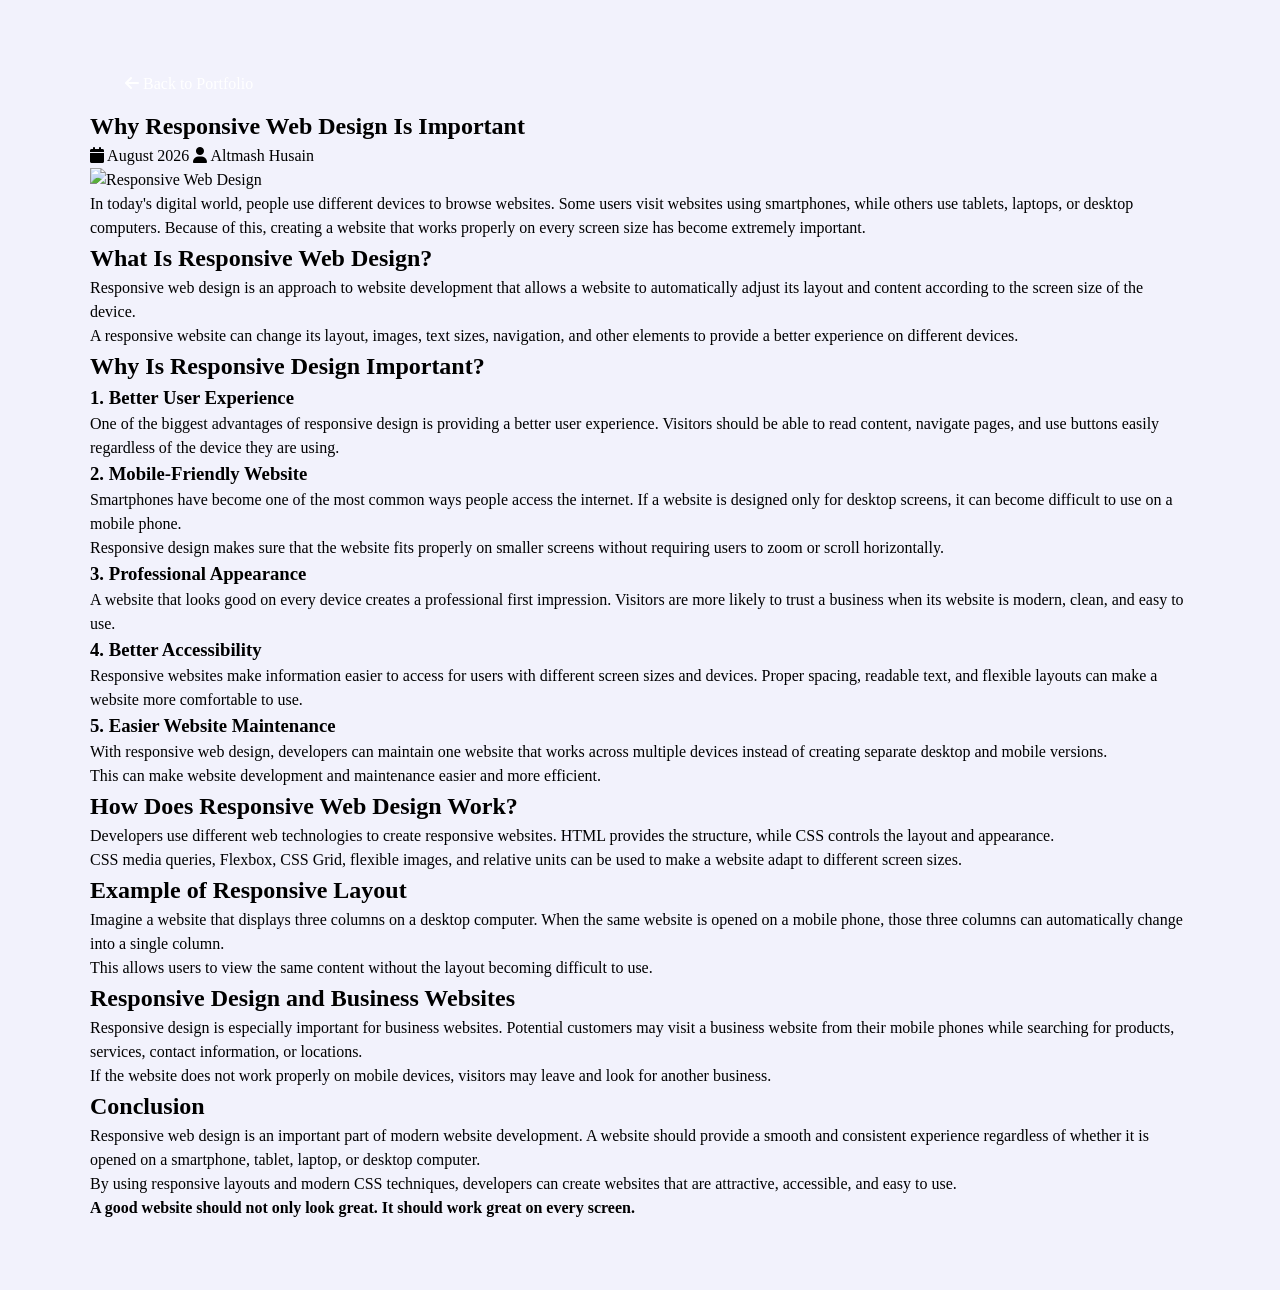
==== blog-1.html @ e06248cf "Add files via upload" ====
<!DOCTYPE html>
<html lang="en">

<head>
    <meta charset="UTF-8">
    <meta name="viewport" content="width=device-width, initial-scale=1.0">

    <title>Why Responsive Web Design Is Important</title>

    <!-- CSS -->
    <link rel="stylesheet" href="style.css">

    <!-- Font Awesome -->
    <link rel="stylesheet"
        href="https://cdnjs.cloudflare.com/ajax/libs/font-awesome/6.5.1/css/all.min.css">
</head>

<body>

    <!-- Blog Page Start -->
    <section class="blog-details section">

        <div class="container">

            <!-- Back Button -->
            <div class="blog-back">
                <a href="index.html" class="btn">
                    <i class="fa fa-arrow-left"></i> Back to Portfolio
                </a>
            </div>


            <!-- Blog Header -->
            <div class="blog-details-header">

                <h1>Why Responsive Web Design Is Important</h1>

                <div class="blog-meta">
                    <span>
                        <i class="fa fa-calendar"></i>
                        August 2026
                    </span>

                    <span>
                        <i class="fa fa-user"></i>
                        Altmash Husain
                    </span>
                </div>

            </div>


            <!-- Blog Image -->
            <div class="blog-details-img">
                <img src="images/blog-1-responsive-web-design.png"
                    alt="Responsive Web Design">
            </div>


            <!-- Blog Content -->
            <div class="blog-details-content">

                <p>
                    In today's digital world, people use different devices
                    to browse websites. Some users visit websites using
                    smartphones, while others use tablets, laptops, or
                    desktop computers. Because of this, creating a website
                    that works properly on every screen size has become
                    extremely important.
                </p>


                <h2>What Is Responsive Web Design?</h2>

                <p>
                    Responsive web design is an approach to website
                    development that allows a website to automatically
                    adjust its layout and content according to the
                    screen size of the device.
                </p>

                <p>
                    A responsive website can change its layout, images,
                    text sizes, navigation, and other elements to provide
                    a better experience on different devices.
                </p>


                <h2>Why Is Responsive Design Important?</h2>


                <h3>1. Better User Experience</h3>

                <p>
                    One of the biggest advantages of responsive design is
                    providing a better user experience. Visitors should be
                    able to read content, navigate pages, and use buttons
                    easily regardless of the device they are using.
                </p>


                <h3>2. Mobile-Friendly Website</h3>

                <p>
                    Smartphones have become one of the most common ways
                    people access the internet. If a website is designed
                    only for desktop screens, it can become difficult to
                    use on a mobile phone.
                </p>

                <p>
                    Responsive design makes sure that the website fits
                    properly on smaller screens without requiring users
                    to zoom or scroll horizontally.
                </p>


                <h3>3. Professional Appearance</h3>

                <p>
                    A website that looks good on every device creates a
                    professional first impression. Visitors are more
                    likely to trust a business when its website is
                    modern, clean, and easy to use.
                </p>


                <h3>4. Better Accessibility</h3>

                <p>
                    Responsive websites make information easier to access
                    for users with different screen sizes and devices.
                    Proper spacing, readable text, and flexible layouts
                    can make a website more comfortable to use.
                </p>


                <h3>5. Easier Website Maintenance</h3>

                <p>
                    With responsive web design, developers can maintain
                    one website that works across multiple devices instead
                    of creating separate desktop and mobile versions.
                </p>

                <p>
                    This can make website development and maintenance
                    easier and more efficient.
                </p>


                <h2>How Does Responsive Web Design Work?</h2>

                <p>
                    Developers use different web technologies to create
                    responsive websites. HTML provides the structure,
                    while CSS controls the layout and appearance.
                </p>

                <p>
                    CSS media queries, Flexbox, CSS Grid, flexible images,
                    and relative units can be used to make a website
                    adapt to different screen sizes.
                </p>


                <h2>Example of Responsive Layout</h2>

                <p>
                    Imagine a website that displays three columns on a
                    desktop computer. When the same website is opened on
                    a mobile phone, those three columns can automatically
                    change into a single column.
                </p>

                <p>
                    This allows users to view the same content without
                    the layout becoming difficult to use.
                </p>


                <h2>Responsive Design and Business Websites</h2>

                <p>
                    Responsive design is especially important for
                    business websites. Potential customers may visit a
                    business website from their mobile phones while
                    searching for products, services, contact information,
                    or locations.
                </p>

                <p>
                    If the website does not work properly on mobile
                    devices, visitors may leave and look for another
                    business.
                </p>


                <h2>Conclusion</h2>

                <p>
                    Responsive web design is an important part of modern
                    website development. A website should provide a
                    smooth and consistent experience regardless of
                    whether it is opened on a smartphone, tablet, laptop,
                    or desktop computer.
                </p>

                <p>
                    By using responsive layouts and modern CSS techniques,
                    developers can create websites that are attractive,
                    accessible, and easy to use.
                </p>

                <p>
                    <strong>
                        A good website should not only look great.
                        It should work great on every screen.
                    </strong>
                </p>

            </div>

        </div>

    </section>
    <!-- Blog Page End -->


</body>

</html>
---- style.css ----
@import url('https://fonts.googleapis.com/css2?family=Clicker+Script&family=Poppins:wght@200;300;400;500;600;700&display=swap');

:root {
    --bg-black-900: #f2f2fc;
    --bg-black-100: #fdf9ff;
    --bg-black-50: #e8dfec;
    --text-black-900: #302e4d;
    --text-black-700: #504e70;
}
body.dark {
     --bg-black-900: #151515;
    --bg-black-100: #222222;
    --bg-black-50: #393939;
    --text-black-900: #ffffff;
    --text-black-700: #e9e9e9;
}
body {
    margin: 0;
    padding: 0;
    line-height: 1.5;
    font-size: 16px;
    font-family: 'Poppins' sans-serif;
}

* {
    margin: 0;
    padding: 0;
    outline: none;
    text-decoration: none;
    box-sizing: border-box;
}

::before,
::after {
    box-sizing: border-box;
}

ul {
    list-style: none;
}

/* section*/
.section {
    background: var(--bg-black-900);
    min-height: 100vh;
    display: block;
    padding: 0 30px;
    opacity: 1;
}
.hidden{
    display: none !important;
}
.main-content{
    padding-left: 270px;
}
.padd-15{
    padding-left: 15px;
    padding-right: 15px;
}
.container {
    max-width: 1100px;
    width: 100%;
    margin: auto;
}
.section .container {
    padding-top: 60px;
    padding-bottom: 70px;
}
.section-title{
    flex: 0 0 100%;
    max-width: 100%;
    margin-bottom: 60px;
    
}
.section-title h2 {
    font-size: 40px;
    color: var(--text-black-900);
    font-weight: 700;
    position: relative;
}
.section-title h2::before{
    content: '';
    height: 4px;
    width: 50px;
    background-color: var(--skin-color);
    position: absolute;
    top: 100%;
    left: 0;
}
.section-title h2::after{
    content: '';
    height: 4px;
    width: 25px;
    background-color: var(--skin-color);
    position: absolute;
    top: 100%;
    left: 0;
    margin-top: 8px;
}

.row {
    display: flex;
    flex-wrap: wrap;
    margin-left: -15px;
    margin-right: -15px;
    position: relative;

}
.btn{
    font-size: 16px;
    font-weight: 500;
    padding: 12px 35px;
    color: white;
    border-radius: 40px;
    display: inline-block;
    white-space: nowrap;
    border: none;
    background: var(--skin-color);
    transition: all 0.3s ease;
}
.btn:hover{
    transform: scale(1.05);
}
.shadow-dark {
    box-shadow: 0 0 20px rgba(48, 46, 77, 0.25);
}

/* aside*/
.aside {
    width: 270px;
    background: var(--bg-black-100);
    position: fixed;
    height: 100%;
    padding: 30px;
    left: 0;
    top: 0;
    border-right: 1px solid var(--bg-black-50);
    display: flex;
    align-items: center;
    justify-content: center;
    z-index: 10;
}

.aside .logo {
    position: absolute;
    top: 50px;
    font-size: 30px;
    text-transform: uppercase;
}
.aside .logo a{
    color: var(--text-black-900);
    font-weight: 700;
    padding: 15px 20px;
    font-size: 30px;
    letter-spacing: 5px;
    position: relative;
}
.aside .logo a span {
    font-family: 'Clicker Script',cursive;
    font-size: 40px;
}
.aside .logo a::before {
    content: '';
    position: absolute;
    width: 20px;
    height: 20px;
    border-bottom: 5px solid var(--skin-color);
    border-left: 5px solid var(--skin-color);
    bottom: 0;
    left: 0;
}
.aside .logo a::after {
    content: '';
    position: absolute;
    width: 20px;
    height: 20px;
    border-top: 5px solid var(--skin-color);
    border-right: 5px solid var(--skin-color);
    top: 0;
    right: 0;
}
.aside .nav-toggler {
    height: 40px;
    width: 45px;
    border: 1px solid var(--bg-black-50);
    cursor: pointer;
    position: fixed;
    left: 300px;
    top: 20px;
    border-radius: 5px;
    background: var(--bg-black-100);
    display: none;
    align-items: center;
    justify-content: center;
}
.aside .nav-toggler span{
    height: 2px;
    width: 18px;
    background-color: var(--skin-color);
    display: inline-block;
    position: relative;
}
.aside .nav-toggler span::before{
    content: '';
    height: 2px;
    width: 18px;
    background: var(--skin-color);
    position: absolute;
    top: -6px;
    left: 0;
}
.aside .nav-toggler span::after {
    content: '';
    height: 2px;
    width: 18px;
    background: var(--skin-color);
    position: absolute;
    top: 6px;
    left: 0;
}

.aside .nav {
    margin-top: 50p;
}
.aside .nav li {
    margin-bottom: 20px;
    display: block;
}
.aside .nav li a {
    font-size: 16px;
    font-weight: 600;
    display: block;
    border-bottom: 1px solid var(--bg-black-50);
    color: var(--text-black-900);
    padding: 5px 15px;
}
.aside .nav li a.active{
    color: var(--skin-color);
}
.aside .nav li a i{
    margin-right: 15px;
}
/* home */
.home{
    min-height: 100vh;
    display: flex;
    color: var(--text-black-900);
}
.home .home-info {
    flex: 0 0 60%;
    max-width: 60%;
}
h3.hello {
    font-size: 28px;
    margin: 15px 0;
}
h3.hello span{
   font-family: 'Clicker Script',cursive;
   font-size: 30px;
   font-weight: 700;
   color: var(--skin-color);
}
h3.my-profession{
    font-size: 30px;
    margin: 15px 0;
}
.typing{
    color: var(--skin-color);
}
.home-info p {
    margin-bottom: 70px;
    font-size: 20px;
    color: var(--text-black-700);
}
.home .home-img{
    flex: 0 0 60%;
    max-width: 40%;
    text-align: center;
    position: relative;
    
}
.home-img::after{
    content: '';
    position: absolute;
    height: 80px;
    width: 80px;
    border-bottom:10px solid var(--skin-color) ;
    border-right:10px solid var(--skin-color) ;
    right: 20px;
    bottom: -40px;
}
.home-img::before{
    content: '';
    position: absolute;
    height: 80px;
    width: 80px;
    border-top:10px solid var(--skin-color) ;
    border-left:10px solid var(--skin-color) ;
    left: -20px;
    top: -40px;
}
.home .home-img img {
margin: auto;
border-radius: 5px;
height: 400px;
}
/* About*/
.about .about-content {
    flex: 0 0 100%;
    max-width: 100%;
}
.about .about-content .about-text
{
    flex: 0 0 100%;
    max-width: 100%;
}
.about .about-content .about-text h3 {
    font-size: 24px;
    margin-bottom: 15px;
    font-weight: 700;
    color: var(--text-black-900);
}
.about .about-content .about-text h3 span{
    color: var(--skin-color);
}
.about .about-content .about-text p{
    font-size: 16px;
    line-height: 25px;
    color: var(--text-black-700);
}
 .personal-info {
    flex: 0 0 60%;
    max-width: 60%;
    margin-top: 40px;

}
.personal-info .info-item{
flex: 0  0 50%;
max-width: 50%;
}
.personal-info .info-item p {
    font-weight: 600;
    padding: 10px 0;
    font-size: 16px;
    color: var(--text-black-900);
    border-bottom: 1px solid var(--bg-black-50);
}
.personal-info .info-item p span {
    font-weight: 400;
    color: var(--text-black-700);
    margin-left: 4px;
    display: inline-block;
}
.personal-info .buttons {
    margin-top: 30px;
}
.personal-info .buttons .btn {
    margin-right: 15px;
    margin-top: 10px;
}
.skills {
    flex: 0 0 40%;
    max-width: 40%;
    margin-top: 40px;
}
.skills .skill-item {
    flex: 0 0 100%;
    max-width: 100%;
}
.skills .skill-item h5 {
    line-height: 40px;
    font-weight: 600;
    font-size: 16px;
    color: var(--text-black-900);
    text-transform: capitalize;
}
.skills .skill-item .progress {
    background-color: var(--bg-black-50);
    height: 7px;
    border-radius: 4px;
    width: 100%;
    position: relative;
}
.skills .skill-item {
    margin-bottom: 25px;
}
.skills .skill-item .progress .progress-in {
    position: absolute;
    left: 0;
    top: 0;
    height: 100%;
    border-radius: 4px;
    background-color: var(--skin-color);
}
.progress-in .skill-percent {
    position: absolute;
    right: 0;
    top: -40px;
    font-weight: 400;
    line-height: 40px;
}
.education,.experience{
    flex: 0 0 50%;
    max-width: 50%;
    margin-top: 30px;
}
h3.title {
    font-size: 24px;
    margin-bottom: 30px;
    font-weight: 700;
    color: var(--text-black-900);
}
.timeline-box {
    flex: 0 0 100%;
    max-width: 100%;
}
.timeline {
    background-color: var(--bg-black-100);
    padding: 30px 15px;
    border-radius: 10px;
    width: 100%;
    position: relative;
}
.timeline .timeline-item {
    position: relative;
    padding-left: 37px;
    padding-bottom: 50px;
}
.timeline .timeline-item:last-child {
    padding-bottom: 0;

}
.timeline-item::before {
    content: '';
    width: 1px;
    position: absolute;
    height: 100%;
    left: 7px;
    top: 0;
    background-color: var(--skin-color);
}
.circle-dot {
    position: absolute;
    left: 0;
    top: 0;
    height: 15px;
    width: 15px;
    border-radius: 50%;
    background-color: var(--skin-color);
}
.timeline-date {
    font-weight: 400;
    font-size: 14px;
    margin-bottom: 12px;
    color: var(--text-black-700);
}
.timeline-date .fa {
    margin-right: 5px;
}
.timeline-title {
    font-weight: 700;
    font-size: 18px;
    margin-bottom: 15px;
    text-transform: capitalize;
    color: var(--text-black-900);
}
.timeline-text {
    line-height: 25px;
    font-size: 16px;
    text-align: justify;
    color: var(--text-black-700);
}
/*Service*/
.service .container {
    padding-bottom: 40px;
}
.service .service-item {
    margin-top: 30px;
    flex: 0 0 33.33%;
    max-width: 33.33%;
}
.service .service-item .service-item-inner {
    background-color: var(--bg-black-100);
    border: 1px solid var(--bg-black-50);
    border-radius: 10px;
    padding: 30px 15px;
    text-align: center;
    transition: all 0.3s ease;
}
.service .service-item .service-item-inner:hover {
    box-shadow: 0 0 20px rgba(48, 46, 77, 0.15);
}
.service .service-item .service-item-inner .icon {
    height: 60px;
    width: 60px;
    border-radius: 50%;
    display: block;
    margin: 0 auto 30px;
    text-align: center;
    transition: all 0.3s ease;
}
.service .service-item .service-item-inner .icon .fa {
    font-size: 40px;
    line-height: 60px;
    color: var(--skin-color);
    transition: all 0.3s ease;
}
.service .service-item .service-item-inner:hover .icon{
    background: var(--skin-color);
}
.service .service-item .service-item-inner:hover .icon .fa {
    font-size: 25px;
    color: #ffffff;
}
.service .service-item .service-item-inner h4 {
    font-size: 18px;
    margin-bottom: 15px;
    color: var(--text-black-900);
    font-weight: 700;
    text-transform: capitalize;
}
.service .service-item .service-item-inner p {
    font-size: 16px;
    color: var(--text-black-700);
    line-height: 25px;
}
/*Portfolio*/
.portfolio .container {
    padding-bottom: 40px;
}
.portfolio .portfolio-heading {
    flex: 0 0 100%;
    max-width: 100%;
    margin-bottom: 40px;
}
.portfolio .portfolio-heading h2 {
    color: var(--text-black-900);
    font-weight: 500;
}
.portfolio .portfolio-item {
    flex: 0 0 33.33%;
    max-width: 33.33%;
    margin-bottom: 30px;
}
.portfolio .portfolio-item-inner {
    border: 6px solid var(--bg-black-100);
    border-radius: 10px;
    overflow: hidden;
    cursor: pointer;
}
.portfolio .portfolio-item-inner .portfolio-img img {
    width: 100%;
    display: block;
}
/*Contact*/
.contact  .container {
    padding-bottom: 40px;
}
.contact-title {
    color: var(--skin-color);
    text-align: center;
    font-size: 25px;
    margin-bottom: 20px;
}
.contact-sub-title {
    color: var(--text-black-900);
    text-align: center;
    font-size: 15px;
    margin-bottom: 60px;
}
.contact-info-item {
    flex: 0 0 25%;
    max-width: 25%;
    text-align: center;
    margin-bottom: 60px;
}
.contact-info-item .icon {
    display: inline-block;
}
.contact-info-item .icon .fa {
    font-size: 25px;
    color: var(--skin-color);
}
.contact-info-item h4 {
    font-size: 18px;
    font-weight: 700;
    color: var(--text-black-900);
    text-transform: capitalize;
    margin: 0 0 5px;
}
.contact-info-item p {
    font-size: 16px;
    line-height: 25px;
    color: var(--text-black-700);
    font-weight: 400;
}
.contact-form {
    flex: 0 0 100%;
    max-width: 100%;
}
.contact-form .col-6 {
    flex: 0 0 50%;
    max-width: 50%;
}
.col-12 {
    flex: 0 0 100%;
    max-width: 100%;
}
.form-item {
    margin-bottom: 30px;
}
.form-control {
    width: 100%;
    height: 50px;
    border-radius: 25px;
    background: var(--bg-black-100);
    border: 1px solid var(--bg-black-50);
    padding: 10px 25px;
    font-size: 16px;
    color: var(--text-black-700);
    transition: all 0.3s ease;
}
.form-control:focus {
    box-shadow: 0 0 20px rgba(48, 46, 77, 0.15);
}
.form-item textarea.form-control {
    height: 140px;
}
.contact-form .btn {
    height: 50px;
    padding: 0 50px;
}
@media (max-width:1199px) {
    .aside {
        left: -270px;
    }
    .main-content {
        padding-left: 0;
    }
    .about .about-content .personal-info .info-item p span {
        display: block;
        margin-left: 0;
    }
}
@media (max-width:991px) {
    .conact .contact-info-item,
    .portfolio .portfolio-item,
    .service .service-item {
        flex: 0 0 50%;
        max-width: 50%;
    }
    .home .home-info {
        flex: 0 0 100%;
        max-width: 100%;
    }
    .home .home-img {
        display: none;
    }
}
@media (max-width:767px) {
    .contact .contact-form .col-6,
    .contact .contact-info-item,
    .portfolio .portfolio-item,
    .service .service-item,
    .about .about-content .experience,
    .about .about-content .education,
    .about .about-content .skills,
    .about .about-content .personal-info {
        flex: 0 0 100%;
        max-width: 100%;
    }
} 
.aside .nav-toggler {
    display: flex;
    left: 30px;
}
.blog .blog-item {
    flex: 0 0 33.33%;
    max-width: 33.33%;
    margin-bottom: 30px;
}

.blog .blog-item-inner {
    background-color: var(--bg-black-100);
    border-radius: 10px;
    overflow: hidden;
    height: 100%;
}

.blog .blog-img {
    width: 100%;
    height: 200px;
    overflow: hidden;
}

.blog .blog-img img {
    width: 100%;
    height: 100%;
    object-fit: cover;
    display: block;
    transition: all 0.4s ease;
}

.blog .blog-item-inner:hover .blog-img img {
    transform: scale(1.08);
}

.blog .blog-content {
    padding: 20px;
}

.blog .blog-content h3 {
    font-size: 20px;
    margin-bottom: 12px;
    color: var(--text-black-900);
}

.blog .blog-content p {
    font-size: 15px;
    line-height: 24px;
    color: var(--text-black-700);
    margin-bottom: 20px;
}

.blog .blog-content .btn {
    margin-top: 5px;
}

/* =========================
   RESPONSIVE DESIGN
   ========================= */

/* Tablet */
@media (max-width: 992px) {

    .navbar {
        padding: 20px 5%;
    }

    .navbar .logo {
        font-size: 26px;
    }

    .logo span {
        font-size: 34px;
    }

    .navbar ul li {
        margin-left: 20px;
    }

    .navbar ul li a {
        font-size: 17px;
    }

    .home {
        gap: 30px;
        padding: 80px 5% 0;
    }

    .home-info h1 {
        font-size: 45px;
    }

    .home-info h2 {
        font-size: 27px;
    }

    .home-info p {
        font-size: 15px;
    }

    .home-img .img-box {
        width: 38vw;
        height: 38vw;
    }

}


/* Mobile */
@media (max-width: 768px) {

    .navbar {
        padding: 15px 5%;
        justify-content: space-between;
    }

    .navbar .logo {
        font-size: 24px;
        padding: 10px 0;
    }

    .logo span {
        font-size: 30px;
    }

    /* Mobile Navigation */
    .navbar ul {
        display: none;
    }

    .home {
        flex-direction: column-reverse;
        justify-content: center;
        text-align: center;
        gap: 30px;
        min-height: 100vh;
        height: auto;
        padding: 100px 6% 40px;
    }

    .home-info {
        width: 100%;
    }

    .home-info h1 {
        font-size: 38px;
        line-height: 1.2;
    }

    .home-info h2 {
        font-size: 22px;
        margin-top: 5px;
    }

    .home-info p {
        font-size: 14px;
        line-height: 1.7;
        margin: 15px 0 25px;
    }

    .home-info .btn-sci {
        justify-content: center;
        flex-wrap: wrap;
        gap: 15px;
    }

    .home-info .btn-sci .sci {
        margin-left: 0;
        width: 100%;
        margin-top: 10px;
    }

    .home-info .btn-sci .sci a {
        display: inline-flex;
        justify-content: center;
        align-items: center;
        width: 42px;
        height: 42px;
        padding: 0;
        margin: 0 4px;
    }

    .home-img .img-box {
        width: 65vw;
        height: 65vw;
        max-width: 300px;
        max-height: 300px;
    }

    .home-img .img-box::before,
    .home-img .img-box::after {
        width: 400px;
        height: 400px;
    }

}


/* Small Mobile */
@media (max-width: 480px) {

    .navbar {
        padding: 12px 5%;
    }

    .navbar .logo {
        font-size: 21px;
        letter-spacing: 3px;
    }

    .logo span {
        font-size: 27px;
    }

    .home {
        padding: 90px 5% 30px;
        gap: 25px;
    }

    .home-info h1 {
        font-size: 31px;
    }

    .home-info h2 {
        font-size: 19px;
    }

    .home-info p {
        font-size: 13px;
        line-height: 1.6;
    }

    .btn {
        padding: 9px 22px;
        font-size: 14px;
    }

    .home-img .img-box {
        width: 72vw;
        height: 72vw;
        max-width: 260px;
        max-height: 260px;
    }

    .home-img .img-box .img-item img {
        top: 20px;
        width: 85%;
    }

}

/* =========================
   CONTACT FOOTER
========================= */


.contact-footer {
    width: 100%;
    margin-top: 50px;
    padding: 25px 20px;
    background: transparent;
    text-align: center;
    border-top: 1px solid rgba(0, 0, 0, 0.1);
}

.contact-footer .footer-social {
    margin-bottom: 15px;
}

.contact-footer .footer-social a {
    display: inline-block;
    margin: 0 8px;
    font-size: 20px;
    color: var(--skin-color);
    transition: 0.3s;
}

.contact-footer .footer-social a:hover {
    transform: translateY(-3px);
}

.contact-footer .footer-links {
    margin-bottom: 12px;
}

.contact-footer .footer-links a {
    display: inline-block;
    margin: 0 10px;
    color: var(--text-black-700);
    text-decoration: none;
    font-size: 15px;
}

.contact-footer .footer-links a:hover {
    color: var(--skin-color);
}

.contact-footer p {
    margin: 0;
    font-size: 14px;
    color: var(--text-black-700);
}
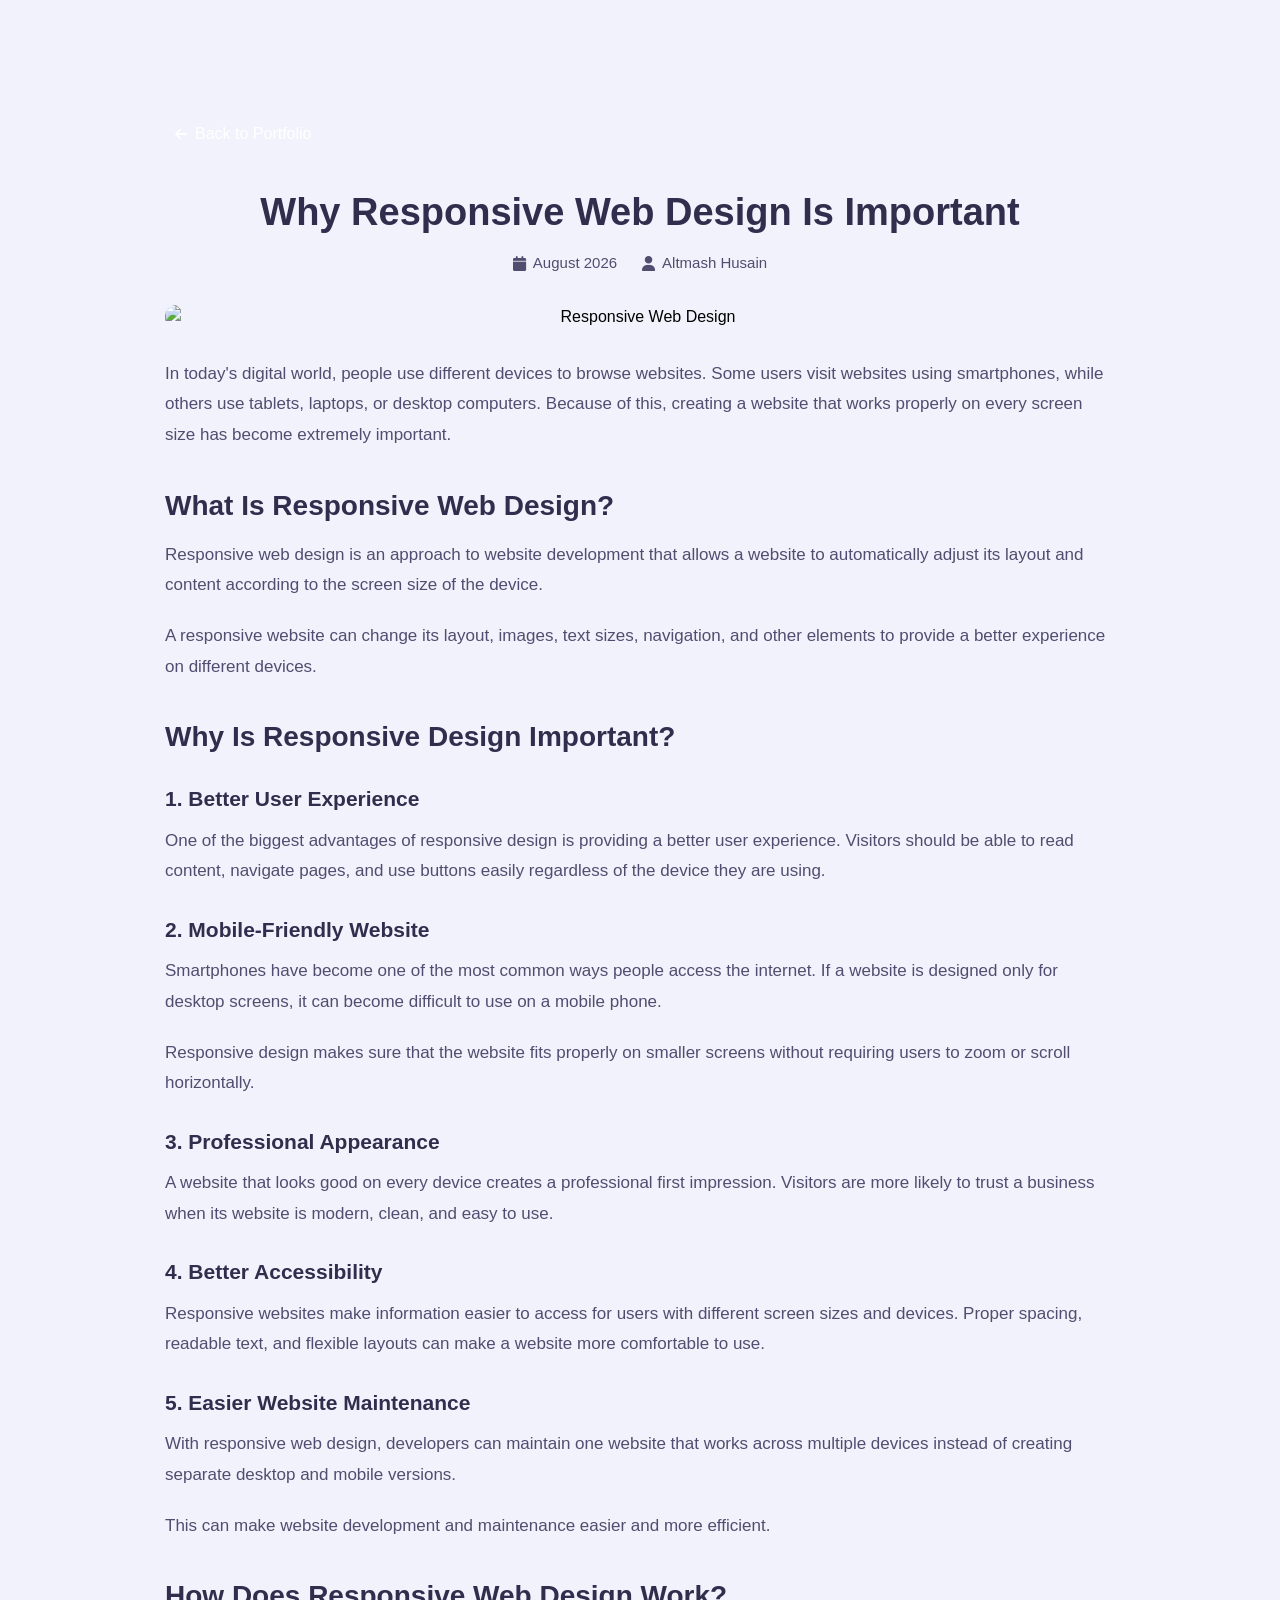
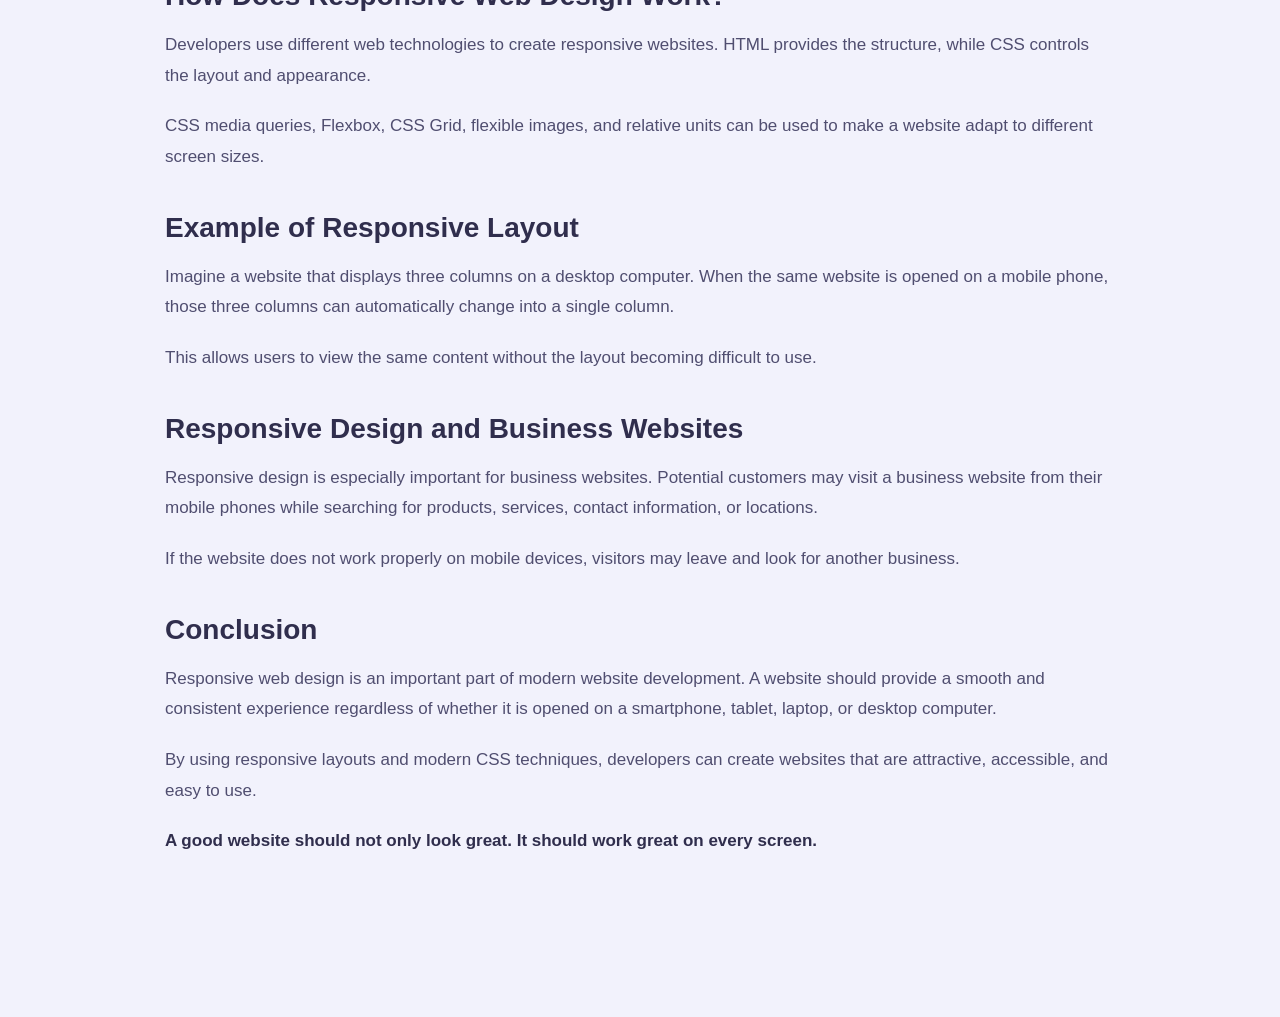
==== commit 0791fcf7: "Update blog-1.html" ====
--- a/blog-1.html
+++ b/blog-1.html
@@ -12,12 +12,11 @@
 
     <!-- Font Awesome -->
     <link rel="stylesheet"
-        href="https://cdnjs.cloudflare.com/ajax/libs/font-awesome/6.5.1/css/all.min.css">
+    href="https://cdnjs.cloudflare.com/ajax/libs/font-awesome/6.5.1/css/all.min.css">
 </head>
 
 <body>
-
-    <!-- Blog Page Start -->
+     <!-- Blog Page Start -->
     <section class="blog-details section">
 
         <div class="container">
@@ -226,7 +225,35 @@
     </section>
     <!-- Blog Page End -->
 
-
+<script>
+
+const button = document.getElementById("button1");
+
+window.addEventListener("scroll", function () {
+
+    if (window.scrollY > 300) {
+
+        button.classList.add("show");
+
+    } else {
+
+        button.classList.remove("show");
+
+    }
+
+});
+
+
+button.addEventListener("click", function () {
+
+    window.scrollTo({
+        top: 0,
+        behavior: "smooth"
+    });
+
+});
+
+</script>
 </body>
 
-</html>+</html>
--- a/style.css
+++ b/style.css
@@ -1,26 +1,41 @@
+/* =========================================================
+   GOOGLE FONTS
+========================================================= */
+
 @import url('https://fonts.googleapis.com/css2?family=Clicker+Script&family=Poppins:wght@200;300;400;500;600;700&display=swap');
+
+
+/* =========================================================
+   ROOT VARIABLES
+========================================================= */
 
 :root {
     --bg-black-900: #f2f2fc;
     --bg-black-100: #fdf9ff;
     --bg-black-50: #e8dfec;
+
     --text-black-900: #302e4d;
     --text-black-700: #504e70;
 }
+
+
+/* =========================================================
+   DARK MODE
+========================================================= */
+
 body.dark {
-     --bg-black-900: #151515;
+    --bg-black-900: #151515;
     --bg-black-100: #222222;
     --bg-black-50: #393939;
+
     --text-black-900: #ffffff;
     --text-black-700: #e9e9e9;
 }
-body {
-    margin: 0;
-    padding: 0;
-    line-height: 1.5;
-    font-size: 16px;
-    font-family: 'Poppins' sans-serif;
-}
+
+
+/* =========================================================
+   GLOBAL RESET
+========================================================= */
 
 * {
     margin: 0;
@@ -30,945 +45,2362 @@
     box-sizing: border-box;
 }
 
-::before,
-::after {
+*::before,
+*::after {
     box-sizing: border-box;
+}
+
+html,
+body {
+    width: 100%;
+    max-width: 100%;
+    overflow-x: hidden;
+}
+
+body {
+    margin: 0;
+    padding: 0;
+
+    line-height: 1.5;
+    font-size: 16px;
+
+    font-family: 'Poppins', sans-serif;
+
+    background-color: var(--bg-black-900);
+}
+
+img {
+    max-width: 100%;
+    height: auto;
 }
 
 ul {
     list-style: none;
 }
 
-/* section*/
+
+/* =========================================================
+   COMMON SECTION
+========================================================= */
+
 .section {
     background: var(--bg-black-900);
+
     min-height: 100vh;
+
     display: block;
+
     padding: 0 30px;
+
     opacity: 1;
 }
-.hidden{
+
+.hidden {
     display: none !important;
 }
-.main-content{
+
+
+/* =========================================================
+   MAIN CONTENT
+========================================================= */
+
+.main-content {
     padding-left: 270px;
 }
-.padd-15{
-    padding-left: 15px;
-    padding-right: 15px;
-}
+
+
+/* =========================================================
+   CONTAINER
+========================================================= */
+
 .container {
     max-width: 1100px;
     width: 100%;
+
     margin: auto;
 }
+
 .section .container {
     padding-top: 60px;
     padding-bottom: 70px;
 }
-.section-title{
-    flex: 0 0 100%;
-    max-width: 100%;
-    margin-bottom: 60px;
-    
-}
-.section-title h2 {
-    font-size: 40px;
-    color: var(--text-black-900);
-    font-weight: 700;
-    position: relative;
-}
-.section-title h2::before{
-    content: '';
-    height: 4px;
-    width: 50px;
-    background-color: var(--skin-color);
-    position: absolute;
-    top: 100%;
-    left: 0;
-}
-.section-title h2::after{
-    content: '';
-    height: 4px;
-    width: 25px;
-    background-color: var(--skin-color);
-    position: absolute;
-    top: 100%;
-    left: 0;
-    margin-top: 8px;
-}
+
+
+/* =========================================================
+   ROW
+========================================================= */
 
 .row {
     display: flex;
     flex-wrap: wrap;
+
     margin-left: -15px;
     margin-right: -15px;
+
     position: relative;
-
-}
-.btn{
+}
+
+
+/* =========================================================
+   PADDING
+========================================================= */
+
+.padd-15 {
+    padding-left: 15px;
+    padding-right: 15px;
+}
+
+
+/* =========================================================
+   SECTION TITLE
+========================================================= */
+
+.section-title {
+    flex: 0 0 100%;
+    max-width: 100%;
+
+    margin-bottom: 60px;
+}
+
+.section-title h2 {
+    position: relative;
+
+    color: var(--text-black-900);
+
+    font-size: 40px;
+    font-weight: 700;
+}
+
+.section-title h2::before {
+    content: '';
+
+    position: absolute;
+
+    left: 0;
+    top: 100%;
+
+    width: 50px;
+    height: 4px;
+
+    background-color: var(--skin-color);
+}
+
+.section-title h2::after {
+    content: '';
+
+    position: absolute;
+
+    left: 0;
+    top: 100%;
+
+    width: 25px;
+    height: 4px;
+
+    margin-top: 8px;
+
+    background-color: var(--skin-color);
+}
+
+
+/* =========================================================
+   BUTTON
+========================================================= */
+
+.btn {
+    display: inline-block;
+
+    padding: 12px 35px;
+
+    border: none;
+    border-radius: 40px;
+
+    background: var(--skin-color);
+
+    color: #ffffff;
+
     font-size: 16px;
     font-weight: 500;
-    padding: 12px 35px;
-    color: white;
-    border-radius: 40px;
-    display: inline-block;
+
     white-space: nowrap;
-    border: none;
-    background: var(--skin-color);
+
     transition: all 0.3s ease;
 }
-.btn:hover{
+
+.btn:hover {
     transform: scale(1.05);
 }
+
+
+/* =========================================================
+   SHADOW
+========================================================= */
+
 .shadow-dark {
     box-shadow: 0 0 20px rgba(48, 46, 77, 0.25);
 }
 
-/* aside*/
+
+/* =========================================================
+   SIDEBAR / ASIDE
+========================================================= */
+
 .aside {
+    position: fixed;
+
+    top: 0;
+    left: 0;
+
     width: 270px;
+    height: 100%;
+
+    padding: 30px;
+
     background: var(--bg-black-100);
-    position: fixed;
-    height: 100%;
-    padding: 30px;
-    left: 0;
-    top: 0;
+
     border-right: 1px solid var(--bg-black-50);
+
     display: flex;
     align-items: center;
     justify-content: center;
+
     z-index: 10;
 }
+
+
+/* Logo */
 
 .aside .logo {
     position: absolute;
+
     top: 50px;
+
     font-size: 30px;
+
     text-transform: uppercase;
 }
-.aside .logo a{
+
+.aside .logo a {
+    position: relative;
+
+    display: block;
+
+    padding: 15px 20px;
+
     color: var(--text-black-900);
+
+    font-size: 30px;
     font-weight: 700;
-    padding: 15px 20px;
-    font-size: 30px;
+
     letter-spacing: 5px;
-    position: relative;
-}
+}
+
 .aside .logo a span {
-    font-family: 'Clicker Script',cursive;
+    font-family: 'Clicker Script', cursive;
+
     font-size: 40px;
 }
+
+
+/* Logo Corners */
+
 .aside .logo a::before {
     content: '';
+
     position: absolute;
+
+    left: 0;
+    bottom: 0;
+
     width: 20px;
     height: 20px;
+
+    border-left: 5px solid var(--skin-color);
     border-bottom: 5px solid var(--skin-color);
-    border-left: 5px solid var(--skin-color);
-    bottom: 0;
-    left: 0;
-}
+}
+
 .aside .logo a::after {
     content: '';
+
     position: absolute;
+
+    top: 0;
+    right: 0;
+
     width: 20px;
     height: 20px;
+
     border-top: 5px solid var(--skin-color);
     border-right: 5px solid var(--skin-color);
-    top: 0;
-    right: 0;
-}
+}
+
+
+/* Navigation */
+
+.aside .nav {
+    margin-top: 50px;
+}
+
+.aside .nav li {
+    display: block;
+
+    margin-bottom: 20px;
+}
+
+.aside .nav li a {
+    display: block;
+
+    padding: 5px 15px;
+
+    border-bottom: 1px solid var(--bg-black-50);
+
+    color: var(--text-black-900);
+
+    font-size: 16px;
+    font-weight: 600;
+}
+
+.aside .nav li a.active {
+    color: var(--skin-color);
+}
+
+.aside .nav li a i {
+    margin-right: 15px;
+}
+
+
+/* Navigation Toggler */
+
 .aside .nav-toggler {
-    height: 40px;
-    width: 45px;
-    border: 1px solid var(--bg-black-50);
-    cursor: pointer;
     position: fixed;
+
     left: 300px;
     top: 20px;
+
+    width: 45px;
+    height: 40px;
+
+    border: 1px solid var(--bg-black-50);
     border-radius: 5px;
+
     background: var(--bg-black-100);
+
+    cursor: pointer;
+
     display: none;
+
     align-items: center;
     justify-content: center;
-}
-.aside .nav-toggler span{
+
+    z-index: 1000;
+}
+
+.aside .nav-toggler span {
+    position: relative;
+
+    display: inline-block;
+
+    width: 18px;
     height: 2px;
-    width: 18px;
-    background-color: var(--skin-color);
-    display: inline-block;
-    position: relative;
-}
-.aside .nav-toggler span::before{
-    content: '';
-    height: 2px;
-    width: 18px;
+
     background: var(--skin-color);
-    position: absolute;
-    top: -6px;
-    left: 0;
-}
+}
+
+.aside .nav-toggler span::before,
 .aside .nav-toggler span::after {
     content: '';
+
+    position: absolute;
+    left: 0;
+
+    width: 18px;
     height: 2px;
-    width: 18px;
+
     background: var(--skin-color);
-    position: absolute;
+}
+
+.aside .nav-toggler span::before {
+    top: -6px;
+}
+
+.aside .nav-toggler span::after {
     top: 6px;
-    left: 0;
-}
-
-.aside .nav {
-    margin-top: 50p;
-}
-.aside .nav li {
-    margin-bottom: 20px;
-    display: block;
-}
-.aside .nav li a {
-    font-size: 16px;
-    font-weight: 600;
-    display: block;
-    border-bottom: 1px solid var(--bg-black-50);
+}
+
+
+/* =========================================================
+   HOME
+========================================================= */
+
+.home {
+    min-height: 100vh;
+
+    display: flex;
+
     color: var(--text-black-900);
-    padding: 5px 15px;
-}
-.aside .nav li a.active{
-    color: var(--skin-color);
-}
-.aside .nav li a i{
-    margin-right: 15px;
-}
-/* home */
-.home{
-    min-height: 100vh;
-    display: flex;
-    color: var(--text-black-900);
-}
+}
+
 .home .home-info {
     flex: 0 0 60%;
     max-width: 60%;
 }
+
 h3.hello {
+    margin: 15px 0;
+
     font-size: 28px;
+}
+
+h3.hello span {
+    color: var(--skin-color);
+
+    font-family: 'Clicker Script', cursive;
+
+    font-size: 30px;
+    font-weight: 700;
+}
+
+h3.my-profession {
     margin: 15px 0;
-}
-h3.hello span{
-   font-family: 'Clicker Script',cursive;
-   font-size: 30px;
-   font-weight: 700;
-   color: var(--skin-color);
-}
-h3.my-profession{
+
     font-size: 30px;
-    margin: 15px 0;
-}
-.typing{
+}
+
+.typing {
     color: var(--skin-color);
 }
+
 .home-info p {
     margin-bottom: 70px;
+
+    color: var(--text-black-700);
+
     font-size: 20px;
-    color: var(--text-black-700);
-}
-.home .home-img{
-    flex: 0 0 60%;
+}
+
+
+/* Home Image */
+
+.home .home-img {
+    position: relative;
+
+    flex: 0 0 40%;
     max-width: 40%;
+
     text-align: center;
-    position: relative;
-    
-}
-.home-img::after{
+}
+
+.home .home-img img {
+    display: block;
+
+    height: 400px;
+
+    margin: auto;
+
+    border-radius: 5px;
+}
+
+
+/* Image Decorations */
+
+.home-img::before {
     content: '';
+
     position: absolute;
+
+    left: -20px;
+    top: -40px;
+
+    width: 80px;
     height: 80px;
-    width: 80px;
-    border-bottom:10px solid var(--skin-color) ;
-    border-right:10px solid var(--skin-color) ;
+
+    border-top: 10px solid var(--skin-color);
+    border-left: 10px solid var(--skin-color);
+}
+
+.home-img::after {
+    content: '';
+
+    position: absolute;
+
     right: 20px;
     bottom: -40px;
-}
-.home-img::before{
-    content: '';
-    position: absolute;
+
+    width: 80px;
     height: 80px;
-    width: 80px;
-    border-top:10px solid var(--skin-color) ;
-    border-left:10px solid var(--skin-color) ;
-    left: -20px;
-    top: -40px;
-}
-.home .home-img img {
-margin: auto;
-border-radius: 5px;
-height: 400px;
-}
-/* About*/
+
+    border-right: 10px solid var(--skin-color);
+    border-bottom: 10px solid var(--skin-color);
+}
+
+
+/* =========================================================
+   ABOUT
+========================================================= */
+
 .about .about-content {
     flex: 0 0 100%;
     max-width: 100%;
 }
-.about .about-content .about-text
-{
+
+.about .about-content .about-text {
     flex: 0 0 100%;
     max-width: 100%;
 }
+
 .about .about-content .about-text h3 {
+    margin-bottom: 15px;
+
+    color: var(--text-black-900);
+
     font-size: 24px;
-    margin-bottom: 15px;
     font-weight: 700;
-    color: var(--text-black-900);
-}
-.about .about-content .about-text h3 span{
+}
+
+.about .about-content .about-text h3 span {
     color: var(--skin-color);
 }
-.about .about-content .about-text p{
+
+.about .about-content .about-text p {
+    color: var(--text-black-700);
+
     font-size: 16px;
     line-height: 25px;
-    color: var(--text-black-700);
-}
- .personal-info {
+}
+
+
+/* Personal Information */
+
+.personal-info {
     flex: 0 0 60%;
     max-width: 60%;
+
     margin-top: 40px;
-
-}
-.personal-info .info-item{
-flex: 0  0 50%;
-max-width: 50%;
-}
+}
+
+.personal-info .info-item {
+    flex: 0 0 50%;
+    max-width: 50%;
+}
+
 .personal-info .info-item p {
+    padding: 10px 0;
+
+    border-bottom: 1px solid var(--bg-black-50);
+
+    color: var(--text-black-900);
+
+    font-size: 16px;
     font-weight: 600;
-    padding: 10px 0;
-    font-size: 16px;
-    color: var(--text-black-900);
-    border-bottom: 1px solid var(--bg-black-50);
-}
+}
+
 .personal-info .info-item p span {
+    display: inline-block;
+
+    margin-left: 4px;
+
+    color: var(--text-black-700);
+
     font-weight: 400;
-    color: var(--text-black-700);
-    margin-left: 4px;
-    display: inline-block;
-}
+}
+
 .personal-info .buttons {
     margin-top: 30px;
 }
+
 .personal-info .buttons .btn {
+    margin-top: 10px;
     margin-right: 15px;
-    margin-top: 10px;
-}
+}
+
+
+/* Skills */
+
 .skills {
     flex: 0 0 40%;
     max-width: 40%;
+
     margin-top: 40px;
 }
+
 .skills .skill-item {
     flex: 0 0 100%;
     max-width: 100%;
-}
+
+    margin-bottom: 25px;
+}
+
 .skills .skill-item h5 {
+    color: var(--text-black-900);
+
+    font-size: 16px;
+    font-weight: 600;
+
     line-height: 40px;
-    font-weight: 600;
-    font-size: 16px;
-    color: var(--text-black-900);
+
     text-transform: capitalize;
 }
+
 .skills .skill-item .progress {
-    background-color: var(--bg-black-50);
+    position: relative;
+
+    width: 100%;
     height: 7px;
+
     border-radius: 4px;
-    width: 100%;
-    position: relative;
-}
-.skills .skill-item {
-    margin-bottom: 25px;
-}
+
+    background: var(--bg-black-50);
+}
+
 .skills .skill-item .progress .progress-in {
     position: absolute;
+
     left: 0;
     top: 0;
+
     height: 100%;
+
     border-radius: 4px;
-    background-color: var(--skin-color);
-}
+
+    background: var(--skin-color);
+}
+
 .progress-in .skill-percent {
     position: absolute;
+
     right: 0;
     top: -40px;
+
+    line-height: 40px;
+
     font-weight: 400;
-    line-height: 40px;
-}
-.education,.experience{
+}
+
+
+/* =========================================================
+   EDUCATION / EXPERIENCE
+========================================================= */
+
+.education,
+.experience {
     flex: 0 0 50%;
     max-width: 50%;
+
     margin-top: 30px;
 }
+
 h3.title {
+    margin-bottom: 30px;
+
+    color: var(--text-black-900);
+
     font-size: 24px;
-    margin-bottom: 30px;
     font-weight: 700;
-    color: var(--text-black-900);
-}
+}
+
 .timeline-box {
     flex: 0 0 100%;
     max-width: 100%;
 }
+
 .timeline {
-    background-color: var(--bg-black-100);
+    position: relative;
+
+    width: 100%;
+
     padding: 30px 15px;
+
     border-radius: 10px;
-    width: 100%;
-    position: relative;
-}
+
+    background: var(--bg-black-100);
+}
+
 .timeline .timeline-item {
     position: relative;
+
     padding-left: 37px;
     padding-bottom: 50px;
 }
+
 .timeline .timeline-item:last-child {
     padding-bottom: 0;
-
-}
+}
+
 .timeline-item::before {
     content: '';
-    width: 1px;
+
     position: absolute;
-    height: 100%;
+
     left: 7px;
     top: 0;
-    background-color: var(--skin-color);
-}
+
+    width: 1px;
+    height: 100%;
+
+    background: var(--skin-color);
+}
+
 .circle-dot {
     position: absolute;
+
     left: 0;
     top: 0;
+
+    width: 15px;
     height: 15px;
-    width: 15px;
+
     border-radius: 50%;
-    background-color: var(--skin-color);
-}
+
+    background: var(--skin-color);
+}
+
 .timeline-date {
+    margin-bottom: 12px;
+
+    color: var(--text-black-700);
+
+    font-size: 14px;
     font-weight: 400;
-    font-size: 14px;
-    margin-bottom: 12px;
-    color: var(--text-black-700);
-}
+}
+
 .timeline-date .fa {
     margin-right: 5px;
 }
+
 .timeline-title {
+    margin-bottom: 15px;
+
+    color: var(--text-black-900);
+
+    font-size: 18px;
     font-weight: 700;
-    font-size: 18px;
-    margin-bottom: 15px;
+
     text-transform: capitalize;
-    color: var(--text-black-900);
-}
+}
+
 .timeline-text {
+    color: var(--text-black-700);
+
+    font-size: 16px;
     line-height: 25px;
-    font-size: 16px;
+
     text-align: justify;
-    color: var(--text-black-700);
-}
-/*Service*/
+}
+
+
+/* =========================================================
+   SERVICE
+========================================================= */
+
 .service .container {
     padding-bottom: 40px;
 }
+
 .service .service-item {
-    margin-top: 30px;
     flex: 0 0 33.33%;
     max-width: 33.33%;
-}
+
+    margin-top: 30px;
+}
+
 .service .service-item .service-item-inner {
-    background-color: var(--bg-black-100);
+    padding: 30px 15px;
+
     border: 1px solid var(--bg-black-50);
     border-radius: 10px;
-    padding: 30px 15px;
+
+    background: var(--bg-black-100);
+
     text-align: center;
-    transition: all 0.3s ease;
-}
+
+    transition: all 0.4s ease;
+}
+
 .service .service-item .service-item-inner:hover {
-    box-shadow: 0 0 20px rgba(48, 46, 77, 0.15);
-}
+    transform: translateY(-12px);
+
+    box-shadow: 0 15px 35px rgba(48, 46, 77, 0.15);
+}
+
 .service .service-item .service-item-inner .icon {
+    width: 60px;
     height: 60px;
-    width: 60px;
+
+    margin: 0 auto 30px;
+
     border-radius: 50%;
+
     display: block;
-    margin: 0 auto 30px;
+
     text-align: center;
-    transition: all 0.3s ease;
-}
+
+    transition: all 0.4s ease;
+}
+
 .service .service-item .service-item-inner .icon .fa {
+    color: var(--skin-color);
+
     font-size: 40px;
     line-height: 60px;
-    color: var(--skin-color);
+
+    transition: all 0.4s ease;
+}
+
+.service .service-item .service-item-inner:hover .icon {
+    background: var(--skin-color);
+
+    transform: scale(1.15) rotate(8deg);
+}
+
+.service .service-item .service-item-inner:hover .icon .fa {
+    color: #ffffff;
+
+    font-size: 25px;
+}
+
+.service .service-item .service-item-inner h4 {
+    margin-bottom: 15px;
+
+    color: var(--text-black-900);
+
+    font-size: 18px;
+    font-weight: 700;
+
+    text-transform: capitalize;
+
     transition: all 0.3s ease;
 }
-.service .service-item .service-item-inner:hover .icon{
-    background: var(--skin-color);
-}
-.service .service-item .service-item-inner:hover .icon .fa {
-    font-size: 25px;
-    color: #ffffff;
-}
-.service .service-item .service-item-inner h4 {
-    font-size: 18px;
-    margin-bottom: 15px;
-    color: var(--text-black-900);
-    font-weight: 700;
-    text-transform: capitalize;
-}
+
+.service .service-item .service-item-inner:hover h4 {
+    transform: translateY(-3px);
+}
+
 .service .service-item .service-item-inner p {
+    color: var(--text-black-700);
+
     font-size: 16px;
-    color: var(--text-black-700);
     line-height: 25px;
 }
-/*Portfolio*/
+
+
+/* =========================================================
+   PORTFOLIO
+========================================================= */
+
 .portfolio .container {
     padding-bottom: 40px;
 }
+
 .portfolio .portfolio-heading {
     flex: 0 0 100%;
     max-width: 100%;
+
     margin-bottom: 40px;
 }
+
 .portfolio .portfolio-heading h2 {
     color: var(--text-black-900);
+
     font-weight: 500;
 }
+
 .portfolio .portfolio-item {
     flex: 0 0 33.33%;
     max-width: 33.33%;
+
     margin-bottom: 30px;
 }
+
 .portfolio .portfolio-item-inner {
+    overflow: hidden;
+
     border: 6px solid var(--bg-black-100);
     border-radius: 10px;
+
+    cursor: pointer;
+}
+
+.portfolio .portfolio-item-inner .portfolio-img img {
+    display: block;
+
+    width: 100%;
+}
+
+
+/* =========================================================
+   BLOG CARD SECTION
+========================================================= */
+
+.blog .container {
+    padding-bottom: 40px;
+}
+
+.blog .blog-item {
+    flex: 0 0 33.33%;
+    max-width: 33.33%;
+
+    margin-bottom: 30px;
+}
+
+.blog .blog-item-inner {
+    height: 100%;
+
     overflow: hidden;
-    cursor: pointer;
-}
-.portfolio .portfolio-item-inner .portfolio-img img {
+
+    border: 1px solid var(--bg-black-50);
+    border-radius: 10px;
+
+    background: var(--bg-black-100);
+
+    transition: all 0.4s ease;
+}
+
+.blog .blog-item-inner:hover {
+    transform: translateY(-8px);
+
+    box-shadow: 0 10px 25px rgba(48, 46, 77, 0.15);
+}
+
+
+/* Blog Image */
+
+.blog .blog-img {
     width: 100%;
+    height: 200px;
+
+    overflow: hidden;
+}
+
+.blog .blog-img img {
     display: block;
-}
-/*Contact*/
-.contact  .container {
+
+    width: 100%;
+    height: 100%;
+
+    object-fit: cover;
+
+    transition: transform 0.4s ease;
+}
+
+.blog .blog-item-inner:hover .blog-img img {
+    transform: scale(1.05);
+}
+
+
+/* Blog Content */
+
+.blog .blog-content {
+    padding: 20px;
+}
+
+.blog .blog-content h3 {
+    margin-bottom: 12px;
+
+    color: var(--text-black-900);
+
+    font-size: 20px;
+    line-height: 1.4;
+}
+
+.blog .blog-content p {
+    margin-bottom: 20px;
+
+    color: var(--text-black-700);
+
+    font-size: 15px;
+    line-height: 1.7;
+}
+
+.blog .blog-content .btn {
+    margin-top: 5px;
+}
+
+
+/* =========================================================
+   BLOG DETAIL PAGE
+========================================================= */
+
+.blog-details {
+    width: 100%;
+    min-height: 100vh;
+
+    padding: 50px 20px 70px;
+
+    background: var(--bg-black-900);
+}
+
+.blog-details .container {
+    width: 100%;
+    max-width: 1000px;
+
+    margin: 0 auto;
+}
+
+
+/* Back Button */
+
+.blog-details .blog-back {
+    margin-bottom: 30px;
+}
+
+.blog-details .blog-back .btn {
+    display: inline-flex;
+
+    align-items: center;
+
+    gap: 8px;
+}
+
+.blog-details .blog-back .btn i {
+    font-size: 14px;
+}
+
+
+/* Blog Header */
+
+.blog-details-header {
+    width: 100%;
+
+    margin-bottom: 30px;
+
+    text-align: center;
+}
+
+.blog-details-header h1 {
+    margin-bottom: 15px;
+
+    color: var(--text-black-900);
+
+    font-size: 38px;
+    font-weight: 700;
+
+    line-height: 1.3;
+}
+
+
+/* Blog Meta */
+
+.blog-details .blog-meta {
+    display: flex;
+
+    justify-content: center;
+    align-items: center;
+
+    flex-wrap: wrap;
+
+    gap: 25px;
+
+    color: var(--text-black-700);
+
+    font-size: 15px;
+}
+
+.blog-details .blog-meta span {
+    display: inline-flex;
+
+    align-items: center;
+
+    gap: 7px;
+}
+
+.blog-details .blog-meta i {
+    color: var(--skin-color);
+
+    font-size: 15px;
+}
+
+
+/* Main Blog Image */
+
+.blog-details-img {
+    width: 100%;
+    max-width: 950px;
+
+    margin: 0 auto 30px;
+
+    overflow: hidden;
+
+    border-radius: 10px;
+
+    text-align: center;
+}
+
+.blog-details-img img {
+    display: block;
+
+    width: 100%;
+    max-width: 100%;
+    height: auto;
+
+    margin: 0 auto;
+
+    border-radius: 10px;
+
+    object-fit: cover;
+
+    transition: transform 0.4s ease;
+}
+
+.blog-details-img img:hover {
+    transform: scale(1.02);
+}
+
+
+/* Blog Content */
+
+.blog-details-content {
+    width: 100%;
+    max-width: 950px;
+
+    margin: 0 auto;
+
+    color: var(--text-black-700);
+}
+
+.blog-details-content p {
+    margin-bottom: 20px;
+
+    color: var(--text-black-700);
+
+    font-size: 17px;
+    line-height: 1.8;
+}
+
+.blog-details-content h2 {
+    margin: 35px 0 15px;
+
+    color: var(--text-black-900);
+
+    font-size: 28px;
+    line-height: 1.4;
+}
+
+.blog-details-content h3 {
+    margin: 28px 0 12px;
+
+    color: var(--text-black-900);
+
+    font-size: 21px;
+    line-height: 1.4;
+}
+
+.blog-details-content strong {
+    color: var(--text-black-900);
+}
+
+
+/* Blog Lists */
+
+.blog-details-content ul,
+.blog-details-content ol {
+    margin: 0 0 25px 25px;
+    padding: 0;
+}
+
+.blog-details-content li {
+    margin-bottom: 8px;
+
+    color: var(--text-black-700);
+
+    font-size: 17px;
+    line-height: 1.8;
+}
+
+
+/* Blog Links */
+
+.blog-details-content a {
+    color: var(--skin-color);
+
+    transition: all 0.3s ease;
+}
+
+.blog-details-content a:hover {
+    text-decoration: underline;
+}
+
+
+/* Blog Blockquote */
+
+.blog-details-content blockquote {
+    margin: 25px 0;
+
+    padding: 15px 20px;
+
+    border-left: 4px solid var(--skin-color);
+
+    background: var(--bg-black-100);
+
+    color: var(--text-black-700);
+
+    font-size: 17px;
+    line-height: 1.7;
+}
+
+
+/* Blog Table */
+
+.blog-details-content table {
+    width: 100%;
+
+    margin: 25px 0;
+
+    border-collapse: collapse;
+}
+
+.blog-details-content th,
+.blog-details-content td {
+    padding: 12px 15px;
+
+    border: 1px solid var(--bg-black-50);
+
+    color: var(--text-black-700);
+
+    text-align: left;
+}
+
+.blog-details-content th {
+    background: var(--bg-black-100);
+
+    color: var(--text-black-900);
+}
+
+
+/* Blog Content Images */
+
+.blog-details-content img {
+    display: block;
+
+    max-width: 100%;
+    height: auto;
+
+    margin: 25px auto;
+
+    border-radius: 10px;
+}
+
+
+/* Code */
+
+.blog-details-content pre {
+    width: 100%;
+
+    margin: 25px 0;
+    padding: 20px;
+
+    overflow-x: auto;
+
+    border-radius: 10px;
+
+    background: #111111;
+
+    color: #ffffff;
+
+    font-size: 14px;
+    line-height: 1.6;
+}
+
+.blog-details-content code {
+    font-family: Consolas, Monaco, monospace;
+}
+
+.blog-details-content p code {
+    padding: 3px 7px;
+
+    border-radius: 5px;
+
+    background: var(--bg-black-50);
+
+    font-size: 14px;
+}
+
+
+/* =========================================================
+   CONTACT
+========================================================= */
+
+.contact .container {
     padding-bottom: 40px;
 }
+
 .contact-title {
+    margin-bottom: 20px;
+
     color: var(--skin-color);
+
+    font-size: 25px;
+
     text-align: center;
-    font-size: 25px;
-    margin-bottom: 20px;
-}
+}
+
 .contact-sub-title {
+    margin-bottom: 60px;
+
     color: var(--text-black-900);
+
+    font-size: 15px;
+
     text-align: center;
-    font-size: 15px;
-    margin-bottom: 60px;
-}
+}
+
 .contact-info-item {
     flex: 0 0 25%;
     max-width: 25%;
+
+    margin-bottom: 60px;
+
     text-align: center;
-    margin-bottom: 60px;
-}
+}
+
 .contact-info-item .icon {
     display: inline-block;
 }
+
 .contact-info-item .icon .fa {
+    color: var(--skin-color);
+
     font-size: 25px;
-    color: var(--skin-color);
-}
+}
+
 .contact-info-item h4 {
+    margin: 0 0 5px;
+
+    color: var(--text-black-900);
+
     font-size: 18px;
     font-weight: 700;
-    color: var(--text-black-900);
+
     text-transform: capitalize;
-    margin: 0 0 5px;
-}
+}
+
 .contact-info-item p {
+    color: var(--text-black-700);
+
     font-size: 16px;
+    font-weight: 400;
+
     line-height: 25px;
-    color: var(--text-black-700);
-    font-weight: 400;
-}
+}
+
+
+/* Contact Form */
+
 .contact-form {
     flex: 0 0 100%;
     max-width: 100%;
 }
+
 .contact-form .col-6 {
     flex: 0 0 50%;
     max-width: 50%;
 }
+
 .col-12 {
     flex: 0 0 100%;
     max-width: 100%;
 }
+
 .form-item {
     margin-bottom: 30px;
 }
+
 .form-control {
     width: 100%;
     height: 50px;
+
+    padding: 10px 25px;
+
+    border: 1px solid var(--bg-black-50);
     border-radius: 25px;
+
     background: var(--bg-black-100);
-    border: 1px solid var(--bg-black-50);
-    padding: 10px 25px;
+
+    color: var(--text-black-700);
+
+    font-family: inherit;
     font-size: 16px;
-    color: var(--text-black-700);
+
     transition: all 0.3s ease;
 }
+
 .form-control:focus {
     box-shadow: 0 0 20px rgba(48, 46, 77, 0.15);
 }
+
 .form-item textarea.form-control {
     height: 140px;
-}
+
+    resize: vertical;
+}
+
 .contact-form .btn {
     height: 50px;
+
     padding: 0 50px;
 }
-@media (max-width:1199px) {
+
+
+/* =========================================================
+   CONTACT FOOTER
+========================================================= */
+
+.contact-footer {
+    width: 100%;
+
+    margin-top: 70px;
+    padding: 40px 20px 25px;
+
+    border-top: 1px solid var(--bg-black-50);
+
+    text-align: center;
+}
+
+
+/* Social Icons */
+
+.contact-footer .footer-social {
+    display: flex;
+
+    justify-content: center;
+    align-items: center;
+
+    gap: 28px;
+
+    margin-bottom: 28px;
+}
+
+.contact-footer .footer-social a {
+    color: var(--skin-color);
+
+    font-size: 24px;
+
+    transition: all 0.3s ease;
+}
+
+.contact-footer .footer-social a:hover {
+    color: var(--text-black-900);
+
+    transform: translateY(-4px);
+}
+
+
+/* Footer Links */
+
+.contact-footer .footer-links {
+    display: flex;
+
+    justify-content: center;
+    align-items: center;
+
+    flex-wrap: wrap;
+
+    gap: 32px;
+
+    margin-bottom: 25px;
+}
+
+.contact-footer .footer-links a {
+    color: var(--text-black-700);
+
+    font-size: 17px;
+
+    transition: all 0.3s ease;
+}
+
+.contact-footer .footer-links a:hover {
+    color: var(--skin-color);
+}
+
+
+/* Copyright */
+
+.contact-footer > p {
+    margin: 0;
+
+    color: var(--text-black-700);
+
+    font-size: 15px;
+}
+
+
+/* =========================================================
+   SERVICE CARD ANIMATION
+========================================================= */
+
+.service .service-item {
+    opacity: 0;
+
+    transform: translateY(60px);
+
+    animation: serviceCardShow 0.8s ease forwards;
+}
+
+.service .service-item:nth-child(1) {
+    animation-delay: 0.1s;
+}
+
+.service .service-item:nth-child(2) {
+    animation-delay: 0.2s;
+}
+
+.service .service-item:nth-child(3) {
+    animation-delay: 0.3s;
+}
+
+.service .service-item:nth-child(4) {
+    animation-delay: 0.4s;
+}
+
+.service .service-item:nth-child(5) {
+    animation-delay: 0.5s;
+}
+
+.service .service-item:nth-child(6) {
+    animation-delay: 0.6s;
+}
+
+@keyframes serviceCardShow {
+
+    0% {
+        opacity: 0;
+        transform: translateY(60px);
+    }
+
+    100% {
+        opacity: 1;
+        transform: translateY(0);
+    }
+
+}
+
+
+/* =========================================================
+   TABLET / SMALL LAPTOP
+   768px - 1199px
+========================================================= */
+
+@media (max-width: 1199px) {
+
+    /* Sidebar */
+
     .aside {
         left: -270px;
-    }
+
+        transition: left 0.3s ease;
+    }
+
+    .aside.open {
+        left: 0;
+    }
+
+    .aside .nav-toggler {
+        display: flex;
+
+        left: 30px;
+        top: 20px;
+    }
+
     .main-content {
+        width: 100%;
+
         padding-left: 0;
     }
-    .about .about-content .personal-info .info-item p span {
+
+
+    /* Sections */
+
+    .section {
+        padding-left: 25px;
+        padding-right: 25px;
+    }
+
+    .container {
+        max-width: 1000px;
+    }
+
+
+    /* Home */
+
+    .home {
+        align-items: center;
+    }
+
+    .home .home-info {
+        flex: 0 0 58%;
+        max-width: 58%;
+    }
+
+    .home .home-img {
+        flex: 0 0 42%;
+        max-width: 42%;
+
+        display: flex;
+
+        align-items: center;
+        justify-content: center;
+    }
+
+    .home .home-img img {
         display: block;
-        margin-left: 0;
-    }
-}
-@media (max-width:991px) {
-    .conact .contact-info-item,
+
+        width: min(100%, 360px);
+        height: auto;
+
+        max-height: 420px;
+
+        object-fit: cover;
+    }
+
+
+    /* About */
+
+    .personal-info {
+        flex: 0 0 60%;
+        max-width: 60%;
+    }
+
+    .skills {
+        flex: 0 0 40%;
+        max-width: 40%;
+    }
+
+
+    /* Cards */
+
+    .service .service-item,
     .portfolio .portfolio-item,
-    .service .service-item {
+    .blog .blog-item {
         flex: 0 0 50%;
         max-width: 50%;
     }
+
+
+    /* Contact */
+
+    .contact-info-item {
+        flex: 0 0 50%;
+        max-width: 50%;
+    }
+
+
+    /* Blog Detail */
+
+    .blog-details {
+        padding-left: 25px;
+        padding-right: 25px;
+    }
+
+    .blog-details-header h1 {
+        font-size: 34px;
+    }
+
+}
+
+
+/* =========================================================
+   TABLET
+   768px - 991px
+========================================================= */
+
+@media (max-width: 991px) {
+
+    .section {
+        padding-left: 20px;
+        padding-right: 20px;
+    }
+
+    .section .container {
+        padding-top: 55px;
+        padding-bottom: 60px;
+    }
+
+
+    /* Home */
+
     .home .home-info {
+        flex: 0 0 55%;
+        max-width: 55%;
+    }
+
+    .home .home-img {
+        flex: 0 0 45%;
+        max-width: 45%;
+    }
+
+    .home .home-img img {
+        width: min(100%, 320px);
+    }
+
+    h3.hello {
+        font-size: 25px;
+    }
+
+    h3.my-profession {
+        font-size: 28px;
+    }
+
+    .home-info p {
+        margin-bottom: 40px;
+
+        font-size: 17px;
+    }
+
+
+    /* About */
+
+    .personal-info,
+    .skills {
         flex: 0 0 100%;
         max-width: 100%;
     }
+
+
+    /* Blog Detail */
+
+    .blog-details-content p {
+        font-size: 16px;
+    }
+
+    .blog-details-content h2 {
+        font-size: 26px;
+    }
+
+    .blog-details-content h3 {
+        font-size: 20px;
+    }
+
+}
+
+
+/* =========================================================
+   MOBILE
+   Below 768px
+========================================================= */
+
+@media (max-width: 767px) {
+
+    /* Global */
+
+    .section {
+        min-height: 100vh;
+
+        padding: 0 15px;
+    }
+
+    .section .container {
+        width: 100%;
+
+        padding-top: 70px;
+        padding-bottom: 45px;
+    }
+
+    .row {
+        margin-left: -10px;
+        margin-right: -10px;
+    }
+
+    .padd-15 {
+        padding-left: 10px;
+        padding-right: 10px;
+    }
+
+
+    /* Sidebar */
+
+    .aside {
+        width: min(280px, 85vw);
+
+        left: -100vw;
+
+        padding: 25px 20px;
+    }
+
+    .aside.open {
+        left: 0;
+    }
+
+    .aside .logo {
+        top: 35px;
+    }
+
+    .aside .logo a {
+        font-size: 27px;
+    }
+
+    .aside .logo a span {
+        font-size: 36px;
+    }
+
+    .aside .nav {
+        margin-top: 30px;
+    }
+
+    .aside .nav li {
+        margin-bottom: 14px;
+    }
+
+    .aside .nav li a {
+        padding: 7px 10px;
+    }
+
+    .aside .nav-toggler {
+        left: calc(min(280px, 85vw) + 15px);
+        top: 18px;
+
+        width: 42px;
+        height: 42px;
+    }
+
+
+    /* Main Content */
+
+    .main-content {
+        width: 100%;
+        padding: 0;
+    }
+
+
+    /* Home */
+
+    .home {
+        display: block;
+
+        min-height: 100vh;
+
+        padding: 0;
+
+        text-align: center;
+    }
+
+    .home .container {
+        display: flex;
+
+        align-items: center;
+
+        min-height: 100vh;
+
+        padding-top: 80px;
+        padding-bottom: 40px;
+    }
+
+    .home .row {
+        width: 100%;
+
+        display: flex;
+
+        flex-direction: column;
+
+        align-items: center;
+        justify-content: center;
+
+        margin: 0;
+    }
+
     .home .home-img {
+        order: 1;
+
+        display: flex !important;
+
+        flex: 0 0 auto !important;
+
+        width: 100% !important;
+        max-width: 100% !important;
+
+        margin: 0 0 30px;
+        padding: 0;
+
+        justify-content: center;
+        align-items: center;
+
+        text-align: center;
+    }
+
+    .home .home-img::before,
+    .home .home-img::after {
         display: none;
     }
-}
-@media (max-width:767px) {
-    .contact .contact-form .col-6,
-    .contact .contact-info-item,
-    .portfolio .portfolio-item,
-    .service .service-item,
-    .about .about-content .experience,
-    .about .about-content .education,
-    .about .about-content .skills,
-    .about .about-content .personal-info {
+
+    .home .home-img img {
+        display: block !important;
+
+        width: min(70vw, 280px) !important;
+        height: min(70vw, 280px) !important;
+
+        max-width: 280px !important;
+        max-height: 280px !important;
+
+        margin: 0 auto;
+
+        object-fit: cover;
+        object-position: center;
+
+        border: 5px solid var(--skin-color);
+        border-radius: 50%;
+    }
+
+    .home .home-info {
+        order: 2;
+
+        flex: 0 0 100% !important;
+
+        width: 100% !important;
+        max-width: 100% !important;
+
+        padding: 0 10px;
+    }
+
+    h3.hello {
+        margin: 10px 0 15px;
+
+        font-size: clamp(21px, 6vw, 27px);
+
+        line-height: 1.35;
+    }
+
+    h3.hello span {
+        font-size: clamp(27px, 7vw, 34px);
+    }
+
+    h3.my-profession {
+        margin: 10px 0 18px;
+
+        font-size: clamp(23px, 7vw, 31px);
+
+        line-height: 1.35;
+    }
+
+    .home-info p {
+        max-width: 620px;
+
+        margin: 0 auto 30px;
+
+        font-size: 15px;
+        line-height: 1.7;
+    }
+
+
+    /* Section Title */
+
+    .section-title {
+        margin-bottom: 35px;
+    }
+
+    .section-title h2 {
+        font-size: clamp(30px, 9vw, 38px);
+    }
+
+
+    /* About */
+
+    .about .about-content .about-text h3 {
+        font-size: 21px;
+    }
+
+    .about .about-content .about-text p {
+        font-size: 15px;
+        line-height: 1.7;
+    }
+
+    .personal-info,
+    .skills,
+    .education,
+    .experience {
+        width: 100%;
+
+        flex: 0 0 100% !important;
+        max-width: 100% !important;
+    }
+
+    .personal-info .info-item {
         flex: 0 0 100%;
         max-width: 100%;
     }
-} 
-.aside .nav-toggler {
-    display: flex;
-    left: 30px;
-}
-.blog .blog-item {
-    flex: 0 0 33.33%;
-    max-width: 33.33%;
-    margin-bottom: 30px;
-}
-
-.blog .blog-item-inner {
-    background-color: var(--bg-black-100);
-    border-radius: 10px;
-    overflow: hidden;
-    height: 100%;
-}
-
-.blog .blog-img {
-    width: 100%;
-    height: 200px;
-    overflow: hidden;
-}
-
-.blog .blog-img img {
-    width: 100%;
-    height: 100%;
-    object-fit: cover;
-    display: block;
-    transition: all 0.4s ease;
-}
-
-.blog .blog-item-inner:hover .blog-img img {
-    transform: scale(1.08);
-}
-
-.blog .blog-content {
-    padding: 20px;
-}
-
-.blog .blog-content h3 {
-    font-size: 20px;
-    margin-bottom: 12px;
-    color: var(--text-black-900);
-}
-
-.blog .blog-content p {
-    font-size: 15px;
-    line-height: 24px;
-    color: var(--text-black-700);
-    margin-bottom: 20px;
-}
-
-.blog .blog-content .btn {
-    margin-top: 5px;
-}
-
-/* =========================
-   RESPONSIVE DESIGN
-   ========================= */
-
-/* Tablet */
-@media (max-width: 992px) {
-
-    .navbar {
-        padding: 20px 5%;
-    }
-
-    .navbar .logo {
-        font-size: 26px;
-    }
-
-    .logo span {
-        font-size: 34px;
-    }
-
-    .navbar ul li {
-        margin-left: 20px;
-    }
-
-    .navbar ul li a {
-        font-size: 17px;
-    }
-
-    .home {
-        gap: 30px;
-        padding: 80px 5% 0;
-    }
-
-    .home-info h1 {
-        font-size: 45px;
-    }
-
-    .home-info h2 {
+
+
+    /* Services / Portfolio / Blog */
+
+    .service .service-item,
+    .portfolio .portfolio-item,
+    .blog .blog-item {
+        flex: 0 0 100% !important;
+        max-width: 100% !important;
+
+        width: 100%;
+    }
+
+    .service .service-item,
+    .portfolio .portfolio-item,
+    .blog .blog-item {
+        margin-top: 20px;
+        margin-bottom: 10px;
+    }
+
+    .service .service-item .service-item-inner {
+        padding: 25px 15px;
+    }
+
+    .portfolio .portfolio-item-inner {
+        border-width: 4px;
+    }
+
+
+    /* Blog Cards */
+
+    .blog .blog-img {
+        height: auto;
+
+        aspect-ratio: 16 / 9;
+    }
+
+    .blog .blog-content {
+        padding: 20px 15px;
+    }
+
+    .blog .blog-content h3 {
+        font-size: 18px;
+    }
+
+    .blog .blog-content p {
+        font-size: 14px;
+    }
+
+
+    /* Education / Experience */
+
+    .education,
+    .experience {
+        margin-top: 25px;
+    }
+
+    .timeline {
+        padding: 25px 12px;
+    }
+
+    .timeline-text {
+        font-size: 15px;
+        line-height: 1.7;
+
+        text-align: left;
+    }
+
+
+    /* Contact */
+
+    .contact-title {
+        font-size: 22px;
+    }
+
+    .contact-sub-title {
+        margin-bottom: 35px;
+    }
+
+    .contact-info-item {
+        flex: 0 0 100% !important;
+        max-width: 100% !important;
+
+        margin-bottom: 30px;
+    }
+
+    .contact-form .col-6 {
+        flex: 0 0 100% !important;
+        max-width: 100% !important;
+    }
+
+    .contact-form .btn {
+        width: 100%;
+    }
+
+
+    /* Footer */
+
+    .contact-footer {
+        margin-top: 30px;
+
+        padding: 30px 10px 20px;
+    }
+
+    .contact-footer .footer-social {
+        gap: 20px;
+
+        margin-bottom: 25px;
+    }
+
+    .contact-footer .footer-social a {
+        font-size: 21px;
+    }
+
+    .contact-footer .footer-links {
+        gap: 15px 22px;
+
+        margin-bottom: 20px;
+    }
+
+    .contact-footer .footer-links a {
+        font-size: 15px;
+    }
+
+    .contact-footer > p {
+        font-size: 13px;
+    }
+
+
+    /* =====================================================
+       BLOG DETAIL MOBILE
+    ===================================================== */
+
+    .blog-details {
+        padding: 30px 15px 50px;
+    }
+
+    .blog-details .container {
+        max-width: 100%;
+    }
+
+
+    /* Back Button */
+
+    .blog-details .blog-back {
+        margin-bottom: 25px;
+    }
+
+    .blog-details .blog-back .btn {
+        padding: 10px 18px;
+
+        font-size: 14px;
+    }
+
+
+    /* Header */
+
+    .blog-details-header {
+        margin-bottom: 25px;
+    }
+
+    .blog-details-header h1 {
+        margin-bottom: 12px;
+
         font-size: 27px;
-    }
-
-    .home-info p {
+
+        line-height: 1.35;
+    }
+
+
+    /* Meta */
+
+    .blog-details .blog-meta {
+        gap: 10px 18px;
+
+        font-size: 14px;
+    }
+
+
+    /* Image */
+
+    .blog-details-img {
+        margin-bottom: 25px;
+
+        border-radius: 8px;
+    }
+
+    .blog-details-img img {
+        border-radius: 8px;
+    }
+
+
+    /* Content */
+
+    .blog-details-content p {
+        margin-bottom: 18px;
+
         font-size: 15px;
-    }
-
-    .home-img .img-box {
-        width: 38vw;
-        height: 38vw;
-    }
-
-}
-
-
-/* Mobile */
-@media (max-width: 768px) {
-
-    .navbar {
-        padding: 15px 5%;
-        justify-content: space-between;
-    }
-
-    .navbar .logo {
-        font-size: 24px;
-        padding: 10px 0;
-    }
-
-    .logo span {
-        font-size: 30px;
-    }
-
-    /* Mobile Navigation */
-    .navbar ul {
-        display: none;
-    }
-
-    .home {
-        flex-direction: column-reverse;
-        justify-content: center;
-        text-align: center;
-        gap: 30px;
-        min-height: 100vh;
-        height: auto;
-        padding: 100px 6% 40px;
-    }
-
-    .home-info {
-        width: 100%;
-    }
-
-    .home-info h1 {
-        font-size: 38px;
-        line-height: 1.2;
-    }
-
-    .home-info h2 {
-        font-size: 22px;
-        margin-top: 5px;
+        line-height: 1.75;
+    }
+
+    .blog-details-content h2 {
+        margin-top: 30px;
+        margin-bottom: 12px;
+
+        font-size: 23px;
+    }
+
+    .blog-details-content h3 {
+        margin-top: 25px;
+        margin-bottom: 10px;
+
+        font-size: 19px;
+    }
+
+    .blog-details-content li {
+        font-size: 15px;
+        line-height: 1.7;
+    }
+
+    .blog-details-content blockquote {
+        padding: 12px 15px;
+
+        font-size: 15px;
+    }
+
+}
+
+
+/* =========================================================
+   SMALL MOBILE
+   Below 480px
+========================================================= */
+
+@media (max-width: 480px) {
+
+    .section {
+        padding: 0 10px;
+    }
+
+    .section .container {
+        padding-top: 65px;
+    }
+
+
+    /* Home */
+
+    .home .container {
+        padding-top: 75px;
+    }
+
+    .home .home-img {
+        margin-bottom: 22px;
+    }
+
+    .home .home-img img {
+        width: min(62vw, 230px) !important;
+        height: min(62vw, 230px) !important;
+
+        max-width: 230px !important;
+        max-height: 230px !important;
+    }
+
+    h3.hello {
+        font-size: 20px;
+    }
+
+    h3.hello span {
+        font-size: 27px;
+    }
+
+    h3.my-profession {
+        font-size: 23px;
     }
 
     .home-info p {
         font-size: 14px;
+        line-height: 1.65;
+    }
+
+
+    /* Button */
+
+    .btn {
+        padding: 10px 25px;
+
+        font-size: 15px;
+    }
+
+
+    /* About */
+
+    .personal-info .info-item p {
+        font-size: 14px;
+    }
+
+
+    /* Contact */
+
+    .form-control {
+        padding: 10px 18px;
+
+        font-size: 14px;
+    }
+
+
+    /* Footer */
+
+    .contact-footer .footer-social {
+        gap: 17px;
+    }
+
+    .contact-footer .footer-social a {
+        font-size: 19px;
+    }
+
+    .contact-footer .footer-links {
+        gap: 10px 18px;
+    }
+
+    .contact-footer .footer-links a {
+        font-size: 14px;
+    }
+
+
+    /* Blog Detail */
+
+    .blog-details {
+        padding: 25px 12px 40px;
+    }
+
+    .blog-details-header h1 {
+        font-size: 24px;
+    }
+
+    .blog-details .blog-meta {
+        flex-direction: column;
+
+        gap: 7px;
+    }
+
+    .blog-details-content p {
+        font-size: 14px;
         line-height: 1.7;
-        margin: 15px 0 25px;
-    }
-
-    .home-info .btn-sci {
-        justify-content: center;
-        flex-wrap: wrap;
-        gap: 15px;
-    }
-
-    .home-info .btn-sci .sci {
-        margin-left: 0;
-        width: 100%;
-        margin-top: 10px;
-    }
-
-    .home-info .btn-sci .sci a {
-        display: inline-flex;
-        justify-content: center;
-        align-items: center;
-        width: 42px;
-        height: 42px;
-        padding: 0;
-        margin: 0 4px;
-    }
-
-    .home-img .img-box {
-        width: 65vw;
-        height: 65vw;
-        max-width: 300px;
-        max-height: 300px;
-    }
-
-    .home-img .img-box::before,
-    .home-img .img-box::after {
-        width: 400px;
-        height: 400px;
-    }
-
-}
-
-
-/* Small Mobile */
-@media (max-width: 480px) {
-
-    .navbar {
-        padding: 12px 5%;
-    }
-
-    .navbar .logo {
+    }
+
+    .blog-details-content h2 {
         font-size: 21px;
-        letter-spacing: 3px;
-    }
-
-    .logo span {
-        font-size: 27px;
-    }
-
-    .home {
-        padding: 90px 5% 30px;
-        gap: 25px;
-    }
-
-    .home-info h1 {
-        font-size: 31px;
-    }
-
-    .home-info h2 {
-        font-size: 19px;
+    }
+
+    .blog-details-content h3 {
+        font-size: 18px;
+    }
+
+    .blog-details .blog-back .btn {
+        font-size: 13px;
+    }
+
+}
+
+
+/* =========================================================
+   VERY SMALL PHONES
+   Below 360px
+========================================================= */
+
+@media (max-width: 360px) {
+
+    .home .home-img img {
+        width: 190px !important;
+        height: 190px !important;
+    }
+
+    h3.hello {
+        font-size: 18px;
+    }
+
+    h3.hello span {
+        font-size: 24px;
+    }
+
+    h3.my-profession {
+        font-size: 21px;
     }
 
     .home-info p {
         font-size: 13px;
-        line-height: 1.6;
-    }
-
-    .btn {
-        padding: 9px 22px;
-        font-size: 14px;
-    }
-
-    .home-img .img-box {
-        width: 72vw;
-        height: 72vw;
-        max-width: 260px;
-        max-height: 260px;
-    }
-
-    .home-img .img-box .img-item img {
-        top: 20px;
-        width: 85%;
-    }
-
-}
-
-/* =========================
-   CONTACT FOOTER
-========================= */
-
-
-.contact-footer {
-    width: 100%;
-    margin-top: 50px;
-    padding: 25px 20px;
-    background: transparent;
-    text-align: center;
-    border-top: 1px solid rgba(0, 0, 0, 0.1);
-}
-
-.contact-footer .footer-social {
-    margin-bottom: 15px;
-}
-
-.contact-footer .footer-social a {
-    display: inline-block;
-    margin: 0 8px;
-    font-size: 20px;
-    color: var(--skin-color);
-    transition: 0.3s;
-}
-
-.contact-footer .footer-social a:hover {
-    transform: translateY(-3px);
-}
-
-.contact-footer .footer-links {
-    margin-bottom: 12px;
-}
-
-.contact-footer .footer-links a {
-    display: inline-block;
-    margin: 0 10px;
-    color: var(--text-black-700);
-    text-decoration: none;
-    font-size: 15px;
-}
-
-.contact-footer .footer-links a:hover {
-    color: var(--skin-color);
-}
-
-.contact-footer p {
-    margin: 0;
-    font-size: 14px;
-    color: var(--text-black-700);
-}+    }
+
+}
